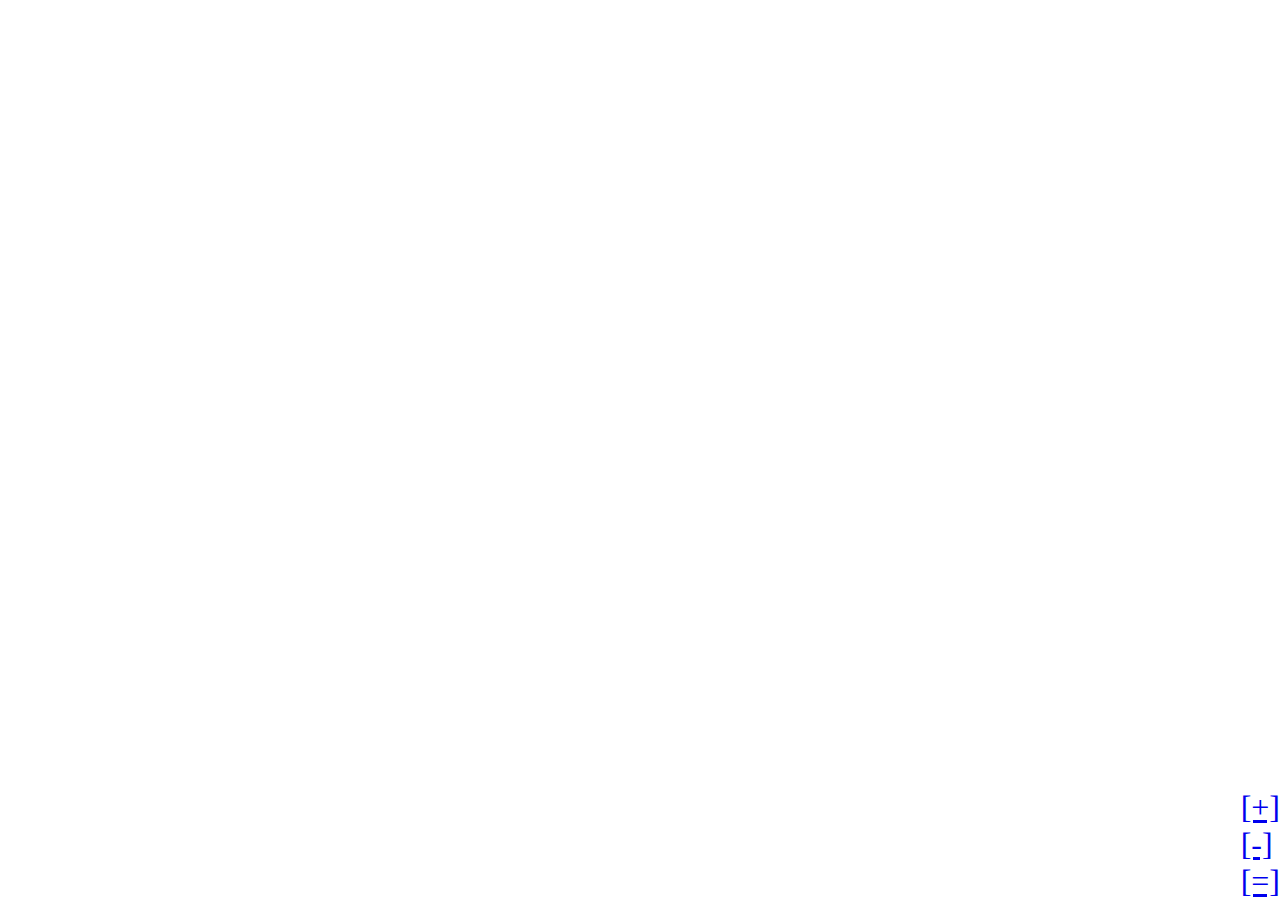
==== index.html @ fe2ab194 "added canvas for active layer." ====
<!DOCTYPE html>
<html>
<head>
<script src="js/libs/jquery-1.7.2.min.js"></script>
<script src="js/libs/jquery-ui-1.8.21.custom.min.js"></script>
<script src="js/libs/easeljs-0.4.2.min.js"></script>
<script src="js/src/util.js"></script>
<script src="js/src/model/puzzle.js"></script>
<script src="js/src/model/piece.js"></script>
<script src="js/src/model/half_edge.js"></script>
<script src="js/src/model/loop.js"></script>
<script src="js/src/cutter/cutter.js"></script>
<script src="js/src/cutter/grid_cutter.js"></script>
<script src="js/src/cutter/standard_grid_cutter.js"></script>
<script src="js/src/command/command.js"></script>
<script src="js/src/command/transform_command.js"></script>
<script src="js/src/command/translate_command.js"></script>
<script src="js/src/command/rotate_command.js"></script>
<script src="js/src/command/merge_command.js"></script>
<script src="js/src/controller/browser_controller.js"></script>
<script src="js/src/controller/mouse_controller.js"></script>
<script src="js/src/controller/touch_controller.js"></script>
<script src="js/src/app.js"></script>
<link rel="stylesheet" type="text/css" href="css/styles.css" />
<meta name="viewport" content="width=device-width,minimum-scale=1.0,maximum-scale=1.0,user-scalable=no" />
<meta name="apple-mobile-web-app-capable" content="yes" />
<meta names="apple-mobile-web-app-status-bar-style" content="black-translucent" />
</head>
<body>
<canvas id="field" style="position:absolute;top:0;left:0;"></canvas>
<canvas id="active" style="position:absolute;top:0;left:0;"></canvas>
<div style="position:absolute;bottom:0;right:0;font-size:32px">
<a href="#zoom-in">[+]</a><br />
<a href="#zoom-out">[-]</a><br />
<a href="#fit">[=]</a><br />
</div>
<div style="position:absolute;bottom:0;left:0">
<div id="info" style="color:white"></div>
</div>
<audio id="se-merge" src="asset/merge.mp3" />
</body>
</html>
---- css/styles.css ----
.checkered {
background-color: #000;
-webkit-background-size: 30px 30px;
-moz-background-size: 30px 30px;
background-size: 30px 30px;
background-position: 0 0, 15px 15px;
background-image: -webkit-linear-gradient(45deg,  #fff 25%, #fff 25%, transparent 25%, transparent 75%, #fff 75%, #fff 75%),
                  -webkit-linear-gradient(45deg, #fff 25%, #fff 25%, transparent 25%, transparent 75%, #fff 75%, #fff 75%);
background-image: -moz-linear-gradient(45deg,  #fff 25%, #fff 25%, transparent 25%, transparent 75%, #fff 75%, #fff 75%),
                  -moz-linear-gradient(45deg, #fff 25%, #fff 25%, transparent 25%, transparent 75%, #fff 75%, #fff 75%);
background-image: -ms-linear-gradient(45deg,  #fff 25%, #fff 25%, transparent 25%, transparent 75%, #fff 75%, #fff 75%),
                  -ms-linear-gradient(-135deg, #fff 25%, #fff 25%, transparent 25%, transparent 75%, #fff 75%, #fff 75%);
background-image: -o-linear-gradient(45deg,  #fff 25%, #fff 25%, transparent 25%, transparent 75%, #fff 75%, #fff 75%),
                  -o-linear-gradient(-135deg, #fff 25%, #fff 25%, transparent 25%, transparent 75%, #fff 75%, #fff 75%);
background-image: linear-gradient(45deg,  #fff 25%, #fff 25%, transparent 25%, transparent 75%, #fff 75%, #fff 75%),
                  linear-gradient(-135deg, #fff 25%, #fff 25%, transparent 25%, transparent 75%, #fff 75%, #fff 75%);
}
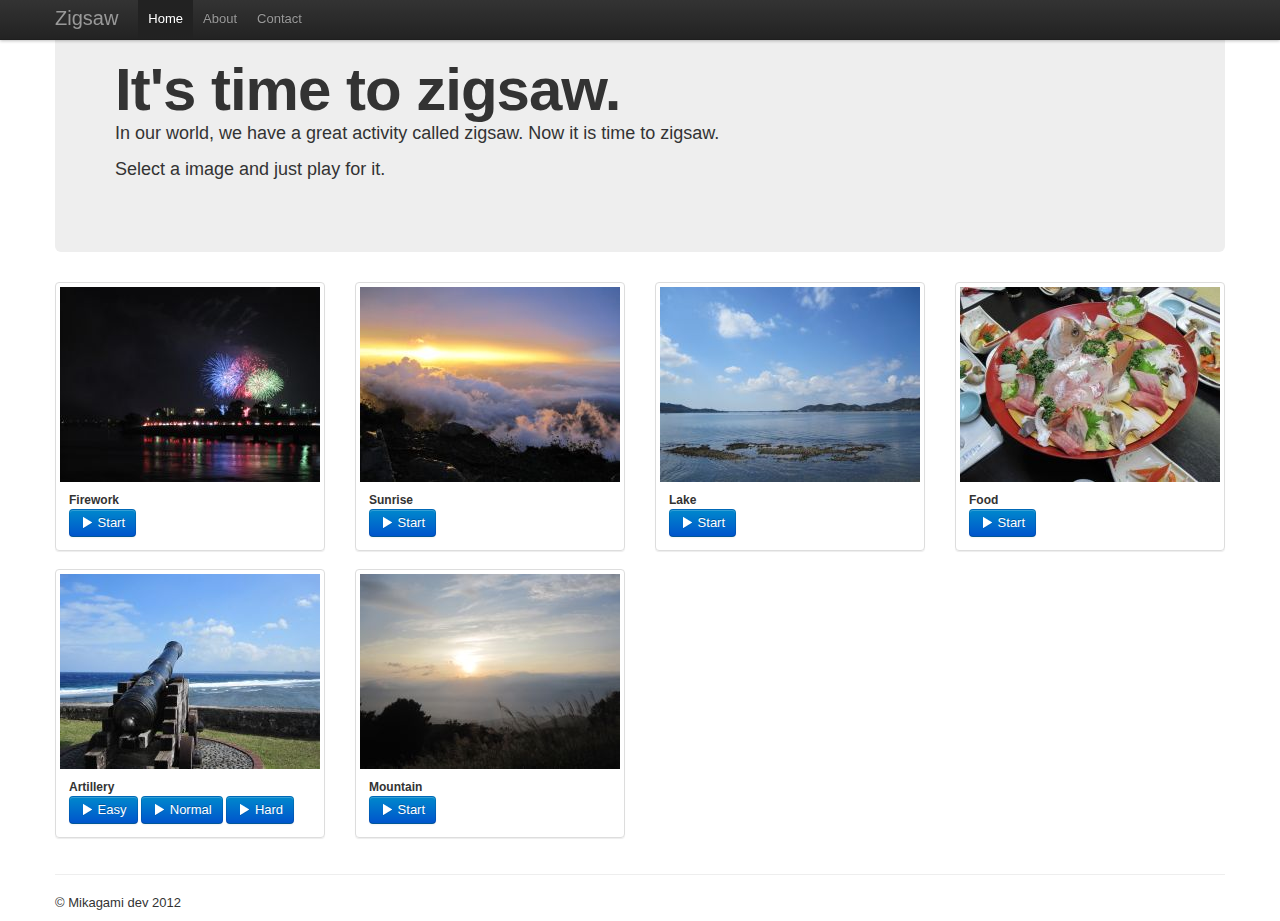
==== commit ecef0981: "introduced twitter bootstrap." ====
--- a/index.html
+++ b/index.html
@@ -4,6 +4,10 @@
 <script src="js/libs/jquery-1.7.2.min.js"></script>
 <script src="js/libs/jquery-ui-1.8.21.custom.min.js"></script>
 <script src="js/libs/easeljs-0.4.2.min.js"></script>
+
+<link href="css/bootstrap.min.css" rel="stylesheet">
+<link href="css/bootstrap-responsive.min.css" rel="stylesheet">
+
 <script src="js/src/util.js"></script>
 <script src="js/src/model/puzzle.js"></script>
 <script src="js/src/model/piece.js"></script>
@@ -18,6 +22,7 @@
 <script src="js/src/command/rotate_command.js"></script>
 <script src="js/src/command/merge_command.js"></script>
 <script src="js/src/controller/browser_controller.js"></script>
+<script src="js/src/controller/double_canvas_controller.js"></script>
 <script src="js/src/controller/mouse_controller.js"></script>
 <script src="js/src/controller/touch_controller.js"></script>
 <script src="js/src/app.js"></script>
@@ -27,16 +32,182 @@
 <meta names="apple-mobile-web-app-status-bar-style" content="black-translucent" />
 </head>
 <body>
-<canvas id="field" style="position:absolute;top:0;left:0;"></canvas>
-<canvas id="active" style="position:absolute;top:0;left:0;"></canvas>
-<div style="position:absolute;bottom:0;right:0;font-size:32px">
-<a href="#zoom-in">[+]</a><br />
-<a href="#zoom-out">[-]</a><br />
-<a href="#fit">[=]</a><br />
-</div>
-<div style="position:absolute;bottom:0;left:0">
-<div id="info" style="color:white"></div>
-</div>
-<audio id="se-merge" src="asset/merge.mp3" />
+
+
+    <div class="navbar navbar-fixed-top">
+      <div class="navbar-inner">
+        <div class="container">
+          <a class="btn btn-navbar" data-toggle="collapse" data-target=".nav-collapse">
+            <span class="icon-bar"></span>
+            <span class="icon-bar"></span>
+            <span class="icon-bar"></span>
+          </a>
+          <a class="brand" href=".">Zigsaw</a>
+          <div class="nav-collapse">
+            <ul class="nav">
+              <li class="active"><a href=".">Home</a></li>
+              <li><a href="#about">About</a></li>
+              <li><a href="#contact">Contact</a></li>
+            </ul>
+          </div><!--/.nav-collapse -->
+        </div>
+      </div>
+    </div>
+
+    <div class="container">
+
+      <!-- Main hero unit for a primary marketing message or call to action -->
+      <div class="hero-unit">
+        <h1>It's time to zigsaw.</h1>
+        <p>In our world, we have a great activity called zigsaw. Now it is time to zigsaw.</p>
+        <p>Select a image and just play for it.</p>
+      </div>
+
+      <ul class="thumbnails">
+      <li id="art-1" class="span3">
+      <div class="thumbnail">
+      <img src="asset/IMG_0248_260.jpg" alt="" />
+      <div class="caption">
+      <h5>Firework</h5>
+      <a class="btn btn-primary" href="#" onclick="start('#art-1');return false;">
+      <i class="icon-play icon-white"></i>
+      Start
+      </a>
+      </div>
+      </div>
+      <div class="image-list">
+      <span class="small" data-src="asset/IMG_0248_480.jpg"></span>
+      <span class="medium" data-src="asset/IMG_0248_980.jpg"></span>
+      <span class="large" data-src="asset/IMG_0248.jpg"></span>
+      </div>
+      </li>
+      
+      <li id="art-2" class="span3">
+      <div class="thumbnail">
+      <img src="asset/IMG_0681_260.jpg" alt="" />
+      <div class="caption">
+      <h5>Sunrise</h5>
+      <a class="btn btn-primary" href="#" onclick="start('#art-2');return false;">
+      <i class="icon-play icon-white"></i>
+      Start
+      </a>
+      </div>
+      </div>
+      <div class="image-list">
+      <span class="small" data-src="asset/IMG_0681_480.jpg"></span>
+      <span class="medium" data-src="asset/IMG_0681_980.jpg"></span>
+      <span class="large" data-src="asset/IMG_0681.jpg"></span>
+      </div>
+      </li>
+
+      <li id="art-3" class="span3">
+      <div class="thumbnail">
+      <img src="asset/IMG_1291_260.jpg" alt="" />
+      <div class="caption">
+      <h5>Lake</h5>
+      <a class="btn btn-primary" href="#" onclick="start('#art-3');return false;">
+      <i class="icon-play icon-white"></i>
+      Start
+      </a>
+      </div>
+      </div>
+      <div class="image-list">
+      <span class="small" data-src="asset/IMG_1291_480.jpg"></span>
+      <span class="medium" data-src="asset/IMG_1291_980.jpg"></span>
+      <span class="large" data-src="asset/IMG_1291.jpg"></span>
+      </div>
+      </li>
+
+      <li id="art-4" class="span3">
+      <div class="thumbnail">
+      <img src="asset/IMG_2062_260.jpg" alt="" />
+      <div class="caption">
+      <h5>Food</h5>
+      <a class="btn btn-primary" href="#" onclick="start('#art-4');return false;">
+      <i class="icon-play icon-white"></i>
+      Start
+      </a>
+      </div>
+      </div>
+      <div class="image-list">
+      <span class="small" data-src="asset/IMG_2062_480.jpg"></span>
+      <span class="medium" data-src="asset/IMG_2062_980.jpg"></span>
+      <span class="large" data-src="asset/IMG_2062.jpg"></span>
+      </div>
+      </li>
+
+      <li id="art-5" class="span3">
+      <div class="thumbnail">
+      <img src="asset/IMG_2887_260.jpg" alt="" />
+      <div class="caption">
+      <h5>Artillery</h5>
+      <a class="btn btn-primary" href="#" onclick="start('#art-5', 'easy');return false;">
+      <i class="icon-play icon-white"></i> Easy
+      </a>
+      <a class="btn btn-primary" href="#" onclick="start('#art-5', 'normal');return false;">
+      <i class="icon-play icon-white"></i> Normal
+      </a>
+      <a class="btn btn-primary" href="#" onclick="start('#art-5', 'hard');return false;">
+      <i class="icon-play icon-white"></i> Hard
+      </a>
+      </div>
+      </div>
+      <div class="image-list">
+      <span class="small" data-src="asset/IMG_2887_480.jpg"></span>
+      <span class="medium" data-src="asset/IMG_2887_980.jpg"></span>
+      <span class="large" data-src="asset/IMG_2887.jpg"></span>
+      </div>
+      </li>
+
+      <li id="art-6" class="span3">
+      <div class="thumbnail">
+      <img src="asset/IMG_9233_260.jpg" alt="" />
+      <div class="caption">
+      <h5>Mountain</h5>
+      <a class="btn btn-primary" href="#" onclick="start('#art-6');return false;">
+      <i class="icon-play icon-white"></i>
+      Start
+      </a>
+      </div>
+      </div>
+      <div class="image-list">
+      <span class="small" data-src="asset/IMG_9233_480.jpg"></span>
+      <span class="medium" data-src="asset/IMG_9233_980.jpg"></span>
+      <span class="large" data-src="asset/IMG_9233.jpg"></span>
+      </div>
+      </li>
+      </ul>
+
+      <hr>
+
+      <footer>
+        <p>&copy; Mikagami dev 2012</p>
+      </footer>
+
+    </div> <!-- /container -->
+
+
+<div id="playboard" style="display:none;position:absolute;top:0;left:0;width:100%;height:100%;">
+<canvas id="field" style="top:0;left:0;"></canvas>
+
+<div id="info" style="color:white;position:absolute;bottom:0;left:0;">
+<div class="progress progress-info">
+<div id="progressbar" class="bar" style="width:0"></div>
+</div>
+</div>
+
+<div class="btn-group" style="position:absolute;bottom:9px;right:9px;">
+<a class="btn btn-inverse" href="#zoom-in"><i class="icon-plus icon-white"></i></a>
+<a class="btn btn-inverse" href="#zoom-out"><i class="icon-minus icon-white"></i></a>
+<a class="btn btn-inverse" href="#fit"><i class="icon-resize-small icon-white"></i></a>
+</div>
+
+<div id="sound-list">
+<audio class="merge" src="asset/merge.mp3" />
+</div>
+</div>
+
+
+<script src="js/libs/bootstrap-2.0.4.min.js"></script>
 </body>
 </html>
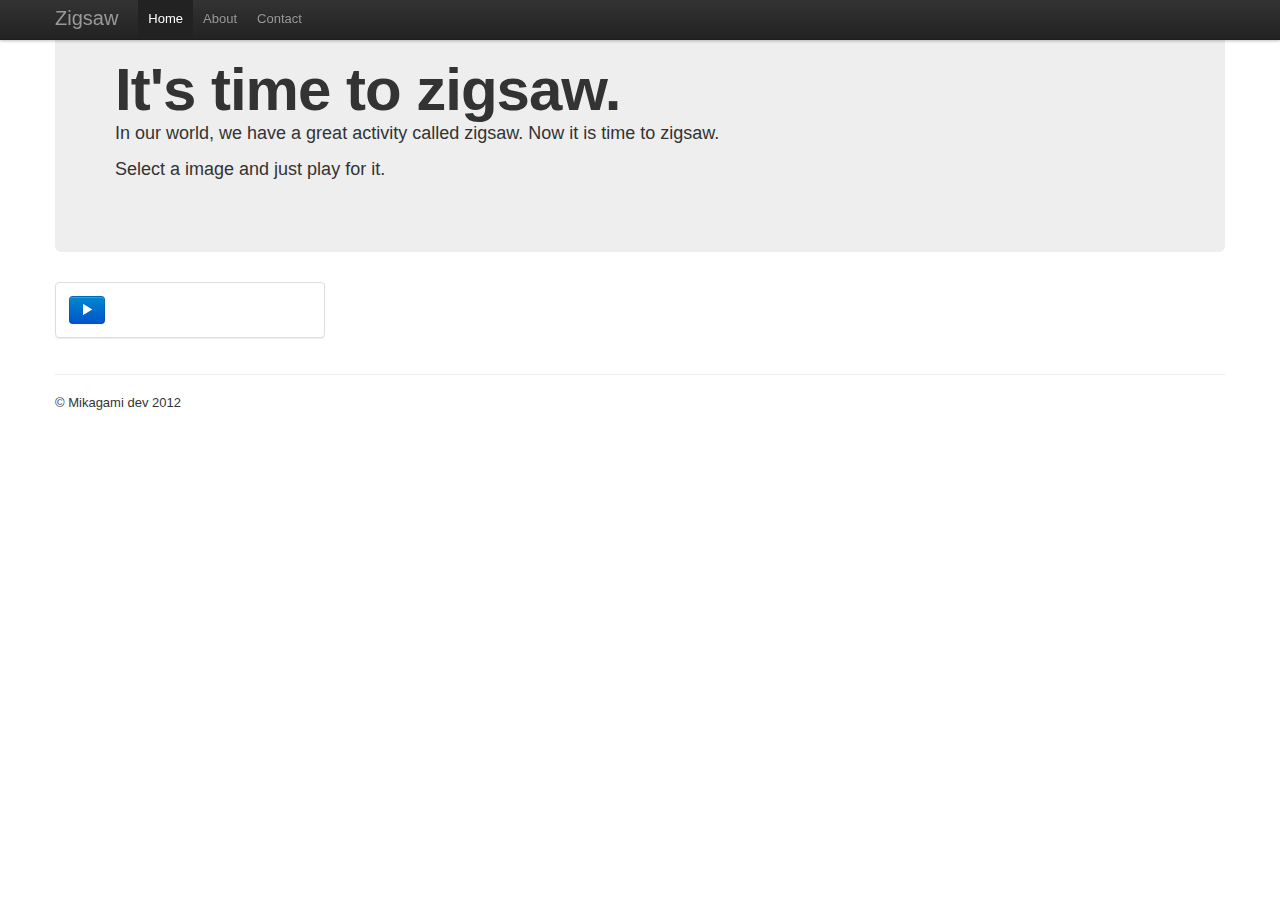
==== commit 18be7ac1: "introduced knockout." ====
--- a/index.html
+++ b/index.html
@@ -1,12 +1,12 @@
 <!DOCTYPE html>
 <html>
 <head>
-<script src="js/libs/jquery-1.7.2.min.js"></script>
-<script src="js/libs/jquery-ui-1.8.21.custom.min.js"></script>
-<script src="js/libs/easeljs-0.4.2.min.js"></script>
-
-<link href="css/bootstrap.min.css" rel="stylesheet">
-<link href="css/bootstrap-responsive.min.css" rel="stylesheet">
+<script src="libs/js/jquery-1.7.2.min.js"></script>
+<script src="libs/js/jquery-ui-1.8.21.custom.min.js"></script>
+<script src="libs/js/easeljs-0.4.2.min.js"></script>
+<script src="libs/js/knockout-2.1.0.js"></script>
+<link href="libs/css/bootstrap.min.css" rel="stylesheet">
+<link href="libs/css/bootstrap-responsive.min.css" rel="stylesheet">
 
 <script src="js/src/util.js"></script>
 <script src="js/src/model/puzzle.js"></script>
@@ -63,117 +63,22 @@
         <p>Select a image and just play for it.</p>
       </div>
 
-      <ul class="thumbnails">
-      <li id="art-1" class="span3">
+      <ul class="thumbnails" data-bind="foreach: arts">
+      <li class="span3" data-bind="attr: { id: id }">
       <div class="thumbnail">
-      <img src="asset/IMG_0248_260.jpg" alt="" />
+      <img data-bind="attr: { src: thumbnail }" alt="" />
       <div class="caption">
-      <h5>Firework</h5>
-      <a class="btn btn-primary" href="#" onclick="start('#art-1');return false;">
+      <h5 data-bind="text: caption"></h5>
+      <!-- ko foreach: links -->
+      <button class="btn btn-primary" data-bind="click: $parent.onClick">
       <i class="icon-play icon-white"></i>
-      Start
-      </a>
+      <span data-bind="text: label"></span>
+      </button>
+      <!-- /ko -->
       </div>
       </div>
-      <div class="image-list">
-      <span class="small" data-src="asset/IMG_0248_480.jpg"></span>
-      <span class="medium" data-src="asset/IMG_0248_980.jpg"></span>
-      <span class="large" data-src="asset/IMG_0248.jpg"></span>
-      </div>
-      </li>
-      
-      <li id="art-2" class="span3">
-      <div class="thumbnail">
-      <img src="asset/IMG_0681_260.jpg" alt="" />
-      <div class="caption">
-      <h5>Sunrise</h5>
-      <a class="btn btn-primary" href="#" onclick="start('#art-2');return false;">
-      <i class="icon-play icon-white"></i>
-      Start
-      </a>
-      </div>
-      </div>
-      <div class="image-list">
-      <span class="small" data-src="asset/IMG_0681_480.jpg"></span>
-      <span class="medium" data-src="asset/IMG_0681_980.jpg"></span>
-      <span class="large" data-src="asset/IMG_0681.jpg"></span>
-      </div>
-      </li>
-
-      <li id="art-3" class="span3">
-      <div class="thumbnail">
-      <img src="asset/IMG_1291_260.jpg" alt="" />
-      <div class="caption">
-      <h5>Lake</h5>
-      <a class="btn btn-primary" href="#" onclick="start('#art-3');return false;">
-      <i class="icon-play icon-white"></i>
-      Start
-      </a>
-      </div>
-      </div>
-      <div class="image-list">
-      <span class="small" data-src="asset/IMG_1291_480.jpg"></span>
-      <span class="medium" data-src="asset/IMG_1291_980.jpg"></span>
-      <span class="large" data-src="asset/IMG_1291.jpg"></span>
-      </div>
-      </li>
-
-      <li id="art-4" class="span3">
-      <div class="thumbnail">
-      <img src="asset/IMG_2062_260.jpg" alt="" />
-      <div class="caption">
-      <h5>Food</h5>
-      <a class="btn btn-primary" href="#" onclick="start('#art-4');return false;">
-      <i class="icon-play icon-white"></i>
-      Start
-      </a>
-      </div>
-      </div>
-      <div class="image-list">
-      <span class="small" data-src="asset/IMG_2062_480.jpg"></span>
-      <span class="medium" data-src="asset/IMG_2062_980.jpg"></span>
-      <span class="large" data-src="asset/IMG_2062.jpg"></span>
-      </div>
-      </li>
-
-      <li id="art-5" class="span3">
-      <div class="thumbnail">
-      <img src="asset/IMG_2887_260.jpg" alt="" />
-      <div class="caption">
-      <h5>Artillery</h5>
-      <a class="btn btn-primary" href="#" onclick="start('#art-5', 'easy');return false;">
-      <i class="icon-play icon-white"></i> Easy
-      </a>
-      <a class="btn btn-primary" href="#" onclick="start('#art-5', 'normal');return false;">
-      <i class="icon-play icon-white"></i> Normal
-      </a>
-      <a class="btn btn-primary" href="#" onclick="start('#art-5', 'hard');return false;">
-      <i class="icon-play icon-white"></i> Hard
-      </a>
-      </div>
-      </div>
-      <div class="image-list">
-      <span class="small" data-src="asset/IMG_2887_480.jpg"></span>
-      <span class="medium" data-src="asset/IMG_2887_980.jpg"></span>
-      <span class="large" data-src="asset/IMG_2887.jpg"></span>
-      </div>
-      </li>
-
-      <li id="art-6" class="span3">
-      <div class="thumbnail">
-      <img src="asset/IMG_9233_260.jpg" alt="" />
-      <div class="caption">
-      <h5>Mountain</h5>
-      <a class="btn btn-primary" href="#" onclick="start('#art-6');return false;">
-      <i class="icon-play icon-white"></i>
-      Start
-      </a>
-      </div>
-      </div>
-      <div class="image-list">
-      <span class="small" data-src="asset/IMG_9233_480.jpg"></span>
-      <span class="medium" data-src="asset/IMG_9233_980.jpg"></span>
-      <span class="large" data-src="asset/IMG_9233.jpg"></span>
+      <div class="image-list" data-bind="foreach: image_sources">
+      <span data-bind="attr: { class: size,'data-src': ref }"></span>
       </div>
       </li>
       </ul>
@@ -208,6 +113,6 @@
 </div>
 
 
-<script src="js/libs/bootstrap-2.0.4.min.js"></script>
+<script src="libs/js/bootstrap-2.0.4.min.js"></script>
 </body>
 </html>
